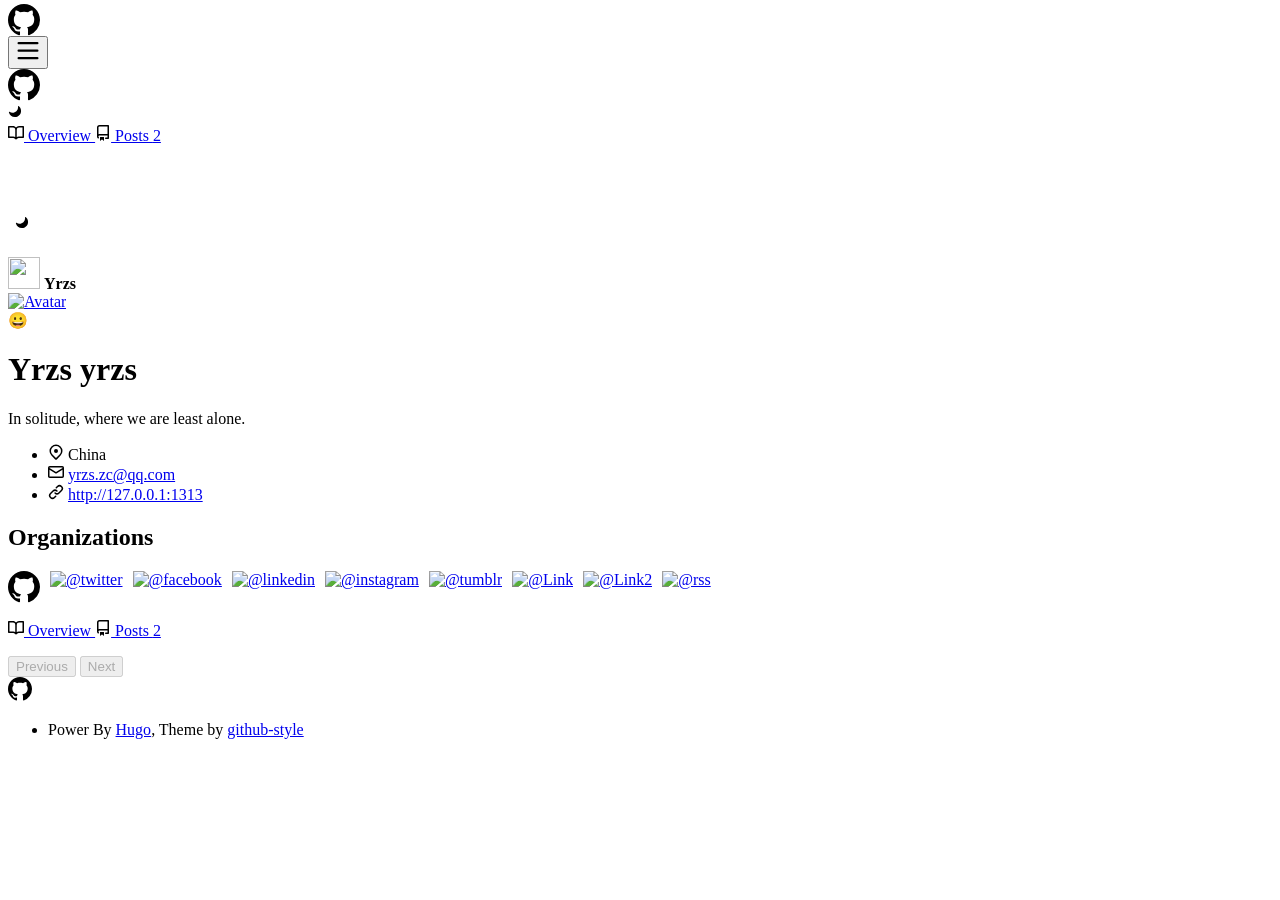
==== public/categories/index.html @ 5edc755c "init" ====
<!DOCTYPE html>
<html lang="zh-cn">
<head>
    <meta charset="utf-8">
    <meta name="viewport" content="width=device-width">
    <script type="application/javascript" src='http://127.0.0.1:1313/js/theme-mode.js'></script>
    <link rel="stylesheet" href='http://127.0.0.1:1313/css/frameworks.min.css' />
    <link rel="stylesheet" href='http://127.0.0.1:1313/css/github.min.css' />
    <link rel="stylesheet" href='http://127.0.0.1:1313/css/github-style.css' />
    <link rel="stylesheet" href='http://127.0.0.1:1313/css/light.css' />
    <link rel="stylesheet" href='http://127.0.0.1:1313/css/dark.css' />
    <link rel="stylesheet" href='http://127.0.0.1:1313/css/syntax.css' />
    <title>Categories - Yrzs&#39;s blog</title>
    
    <link rel="icon" type="image/x-icon" href='/images/github.png'>
    
    <meta name="theme-color" content="#1e2327">

    
    <meta name="description"
  content="" />
<meta name="keywords"
  content='blog, google analytics' />
<meta name="robots" content="noodp" />
<link rel="canonical" href="http://127.0.0.1:1313/categories/" />


<meta name="twitter:card" content="summary" />
<meta name="twitter:title" content="Categories - Yrzs&#39;s blog" />
<meta name="twitter:description"
  content="" />
<meta name="twitter:site" content="http://127.0.0.1:1313" />
<meta name="twitter:creator" content="" />
<meta name="twitter:image"
  content="http://127.0.0.1:1313">


<meta property="og:type" content="website" />
<meta property="og:title" content="Categories - Yrzs&#39;s blog">
<meta property="og:description"
  content="" />
<meta property="og:url" content="http://127.0.0.1:1313/categories/" />
<meta property="og:site_name" content="Categories" />
<meta property="og:image"
  content="http://127.0.0.1:1313">
<meta property="og:image:width" content="2048">
<meta property="og:image:height" content="1024">




<link href="/categories/index.xml" rel="alternate" type="application/rss+xml" title="Yrzs&#39;s blog" />







</head>

<body>
  <div style="position: relative">
  <header class="Header js-details-container Details px-3 px-md-4 px-lg-5 flex-wrap flex-md-nowrap open Details--on">
    <div class="Header-item mobile-none" style="margin-top: -4px; margin-bottom: -4px;">
      <a class="Header-link" href="http://127.0.0.1:1313">
        <svg class="octicon" height="32" viewBox="0 0 16 16" version="1.1" width="32">
          <path fill-rule="evenodd"
            d="M8 0C3.58 0 0 3.58 0 8c0 3.54 2.29 6.53 5.47 7.59.4.07.55-.17.55-.38 0-.19-.01-.82-.01-1.49-2.01.37-2.53-.49-2.69-.94-.09-.23-.48-.94-.82-1.13-.28-.15-.68-.52-.01-.53.63-.01 1.08.58 1.23.82.72 1.21 1.87.87 2.33.66.07-.52.28-.87.51-1.07-1.78-.2-3.64-.89-3.64-3.95 0-.87.31-1.59.82-2.15-.08-.2-.36-1.02.08-2.12 0 0 .67-.21 2.2.82.64-.18 1.32-.27 2-.27.68 0 1.36.09 2 .27 1.53-1.04 2.2-.82 2.2-.82.44 1.1.16 1.92.08 2.12.51.56.82 1.27.82 2.15 0 3.07-1.87 3.75-3.65 3.95.29.25.54.73.54 1.48 0 1.07-.01 1.93-.01 2.2 0 .21.15.46.55.38A8.013 8.013 0 0016 8c0-4.42-3.58-8-8-8z">
          </path>
        </svg>
      </a>
    </div>
    <div class="Header-item d-md-none">
      <button class="Header-link btn-link js-details-target" type="button"
        onclick="document.querySelector('#header-search').style.display = document.querySelector('#header-search').style.display == 'none'? 'block': 'none'">
        <svg height="24" class="octicon octicon-three-bars" viewBox="0 0 16 16" version="1.1" width="24">
          <path fill-rule="evenodd"
            d="M1 2.75A.75.75 0 011.75 2h12.5a.75.75 0 110 1.5H1.75A.75.75 0 011 2.75zm0 5A.75.75 0 011.75 7h12.5a.75.75 0 110 1.5H1.75A.75.75 0 011 7.75zM1.75 12a.75.75 0 100 1.5h12.5a.75.75 0 100-1.5H1.75z">
          </path>
        </svg>
      </button>
    </div>
    <div style="display: none;" id="header-search"
      class="Header-item Header-item--full flex-column flex-md-row width-full flex-order-2 flex-md-order-none mr-0 mr-md-3 mt-3 mt-md-0 Details-content--hidden-not-important d-md-flex">
      <div
        class="Header-search header-search flex-auto js-site-search position-relative flex-self-stretch flex-md-self-auto mb-3 mb-md-0 mr-0 mr-md-3 scoped-search site-scoped-search js-jump-to">
        <div class="position-relative">
          <form target="_blank" action="https://www.google.com/search" accept-charset="UTF-8" method="get"
            autocomplete="off">
            <label
              class="Header-search-label form-control input-sm header-search-wrapper p-0 js-chromeless-input-container header-search-wrapper-jump-to position-relative d-flex flex-justify-between flex-items-center">
              <input type="text"
                class="Header-search-input form-control input-sm header-search-input jump-to-field js-jump-to-field js-site-search-focus js-site-search-field is-clearable"
                name="q" value="" placeholder="Search" autocomplete="off">
              <input type="hidden" name="q" value="site:http://127.0.0.1:1313">
            </label>
          </form>
        </div>
      </div>
    </div>

    <div class="Header-item Header-item--full flex-justify-center d-md-none position-relative">
      <a class="Header-link " href="http://127.0.0.1:1313">
        <svg class="octicon octicon-mark-github v-align-middle" height="32" viewBox="0 0 16 16" version="1.1"
          width="32">
          <path fill-rule="evenodd"
            d="M8 0C3.58 0 0 3.58 0 8c0 3.54 2.29 6.53 5.47 7.59.4.07.55-.17.55-.38 0-.19-.01-.82-.01-1.49-2.01.37-2.53-.49-2.69-.94-.09-.23-.48-.94-.82-1.13-.28-.15-.68-.52-.01-.53.63-.01 1.08.58 1.23.82.72 1.21 1.87.87 2.33.66.07-.52.28-.87.51-1.07-1.78-.2-3.64-.89-3.64-3.95 0-.87.31-1.59.82-2.15-.08-.2-.36-1.02.08-2.12 0 0 .67-.21 2.2.82.64-.18 1.32-.27 2-.27.68 0 1.36.09 2 .27 1.53-1.04 2.2-.82 2.2-.82.44 1.1.16 1.92.08 2.12.51.56.82 1.27.82 2.15 0 3.07-1.87 3.75-3.65 3.95.29.25.54.73.54 1.48 0 1.07-.01 1.93-.01 2.2 0 .21.15.46.55.38A8.013 8.013 0 0016 8c0-4.42-3.58-8-8-8z">
          </path>
        </svg>
      </a>
    </div>
    <div class="Header-item" style="margin-right: 0;">
      <a href="javascript:void(0)" class="Header-link no-select" onclick="switchTheme()">
        <svg style="fill: var(--color-profile-color-modes-toggle-moon);" class="no-select" viewBox="0 0 16 16"
          version="1.1" width="16" height="16">
          <path fill-rule="evenodd" clip-rule="evenodd"
            d="M4.52208 7.71754C7.5782 7.71754 10.0557 5.24006 10.0557 2.18394C10.0557 1.93498 10.0392 1.68986 10.0074 1.44961C9.95801 1.07727 10.3495 0.771159 10.6474 0.99992C12.1153 2.12716 13.0615 3.89999 13.0615 5.89383C13.0615 9.29958 10.3006 12.0605 6.89485 12.0605C3.95334 12.0605 1.49286 10.001 0.876728 7.24527C0.794841 6.87902 1.23668 6.65289 1.55321 6.85451C2.41106 7.40095 3.4296 7.71754 4.52208 7.71754Z">
          </path>
        </svg>
      </a>
    </div>
  </header>
</div>
  
<div class="application-main">
  <main>
    


<div class="mt-4 position-sticky top-0 d-none d-md-block bg-white width-full border-bottom color-border-secondary"
  style="z-index:3;">
  <div class="container-xl px-3 px-md-4 px-lg-5">
    <div class="gutter-condensed gutter-lg flex-column flex-md-row d-flex">
      <div class="flex-shrink-0 col-12 col-md-3 mb-4 mb-md-0">
      </div>
      <div class="flex-shrink-0 col-12 col-md-9 mb-4 mb-md-0">
        <div class="UnderlineNav width-full box-shadow-none hx_UnderlineNav-with-profile-color-modes-banner">
          <nav class="UnderlineNav-body">
            <a class="UnderlineNav-item " href="http://127.0.0.1:1313">
              <svg class="octicon octicon-book UnderlineNav-octicon hide-sm" height="16" viewBox="0 0 16 16"
                version="1.1" width="16">
                <path fill-rule="evenodd"
                  d="M0 1.75A.75.75 0 01.75 1h4.253c1.227 0 2.317.59 3 1.501A3.744 3.744 0 0111.006 1h4.245a.75.75 0 01.75.75v10.5a.75.75 0 01-.75.75h-4.507a2.25 2.25 0 00-1.591.659l-.622.621a.75.75 0 01-1.06 0l-.622-.621A2.25 2.25 0 005.258 13H.75a.75.75 0 01-.75-.75V1.75zm8.755 3a2.25 2.25 0 012.25-2.25H14.5v9h-3.757c-.71 0-1.4.201-1.992.572l.004-7.322zm-1.504 7.324l.004-5.073-.002-2.253A2.25 2.25 0 005.003 2.5H1.5v9h3.757a3.75 3.75 0 011.994.574z">
                </path>
              </svg>
              Overview
            </a>
            <a class="UnderlineNav-item " href="http://127.0.0.1:1313/post/">
              <svg class="octicon octicon-repo UnderlineNav-octicon hide-sm" height="16" viewBox="0 0 16 16"
                version="1.1" width="16">
                <path fill-rule="evenodd"
                  d="M2 2.5A2.5 2.5 0 014.5 0h8.75a.75.75 0 01.75.75v12.5a.75.75 0 01-.75.75h-2.5a.75.75 0 110-1.5h1.75v-2h-8a1 1 0 00-.714 1.7.75.75 0 01-1.072 1.05A2.495 2.495 0 012 11.5v-9zm10.5-1V9h-8c-.356 0-.694.074-1 .208V2.5a1 1 0 011-1h8zM5 12.25v3.25a.25.25 0 00.4.2l1.45-1.087a.25.25 0 01.3 0L8.6 15.7a.25.25 0 00.4-.2v-3.25a.25.25 0 00-.25-.25h-3.5a.25.25 0 00-.25.25z">
                </path>
              </svg>
              Posts
              <span class="Counter">2</span>
            </a>
          </nav>
          <div class="profile-color-modes js-promo-color-modes-banner-profile isInitialToggle">
            <svg width="106" height="60" viewBox="0 0 106 60" fill="none" stroke-width="3" stroke-linecap="round"
              stroke-linejoin="round" xmlns="http://www.w3.org/2000/svg">
              <g class="profile-color-modes-illu-group profile-color-modes-illu-red">
                <path d="M37.5 58.5V57.5C37.5 49.768 43.768 43.5 51.5 43.5V43.5C59.232 43.5 65.5 49.768 65.5 57.5V58.5">
                </path>
              </g>
              <g class="profile-color-modes-illu-group profile-color-modes-illu-orange">
                <path
                  d="M104.07 58.5C103.401 55.092 97.7635 54.3869 95.5375 57.489C97.4039 54.6411 99.7685 48.8845 94.6889 46.6592C89.4817 44.378 86.1428 50.1604 85.3786 54.1158C85.9519 50.4768 83.7226 43.294 78.219 44.6737C72.7154 46.0534 72.7793 51.3754 74.4992 55.489C74.169 54.7601 72.4917 53.3567 70.5 52.8196">
                </path>
              </g>
              <g class="profile-color-modes-illu-group profile-color-modes-illu-purple">
                <path
                  d="M5.51109 58.5V52.5C5.51109 41.4543 14.4654 32.5 25.5111 32.5C31.4845 32.5 36.8464 35.1188 40.5111 39.2709C40.7212 39.5089 40.9258 39.7521 41.1245 40">
                </path>
                <path d="M27.511 49.5C29.6777 49.5 28.911 49.5 32.511 49.5"></path>
                <path d="M27.511 56.5C29.6776 56.5 26.911 56.5 30.511 56.5"></path>
              </g>
              <g class="profile-color-modes-illu-group profile-color-modes-illu-green">
                <circle cx="5.5" cy="12.5" r="4"></circle>
                <circle cx="18.5" cy="5.5" r="4"></circle>
                <path d="M18.5 9.5L18.5 27.5"></path>
                <path d="M18.5 23.5C6 23.5 5.5 23.6064 5.5 16.5"></path>
              </g>
              <g class="profile-color-modes-illu-group profile-color-modes-illu-blue">
                <g class="profile-color-modes-illu-frame">
                  <path
                    d="M40.6983 31.5C40.5387 29.6246 40.6456 28.0199 41.1762 27.2317C42.9939 24.5312 49.7417 26.6027 52.5428 30.2409C54.2551 29.8552 56.0796 29.6619 57.9731 29.6619C59.8169 29.6619 61.5953 29.8452 63.2682 30.211C66.0833 26.5913 72.799 24.5386 74.6117 27.2317C75.6839 28.8246 75.0259 33.7525 73.9345 37.5094C74.2013 37.9848 74.4422 38.4817 74.6555 39">
                  </path>
                </g>
                <g class="profile-color-modes-illu-frame">
                  <path
                    d="M41.508 31.5C41.6336 31.2259 41.7672 30.9582 41.9085 30.6968C40.7845 26.9182 40.086 21.8512 41.1762 20.2317C42.9939 17.5312 49.7417 19.6027 52.5428 23.2409C54.2551 22.8552 56.0796 22.6619 57.9731 22.6619C59.8169 22.6619 61.5953 22.8452 63.2682 23.211C66.0833 19.5913 72.799 17.5386 74.6117 20.2317C75.6839 21.8246 75.0259 26.7525 73.9345 30.5094C75.1352 32.6488 75.811 35.2229 75.811 38.2283C75.811 38.49 75.8058 38.7472 75.7957 39">
                  </path>
                  <path d="M49.4996 33V35.6757"></path>
                  <path d="M67.3375 33V35.6757"></path>
                </g>
                <g class="profile-color-modes-illu-frame">
                  <path
                    d="M41.508 31.5C41.6336 31.2259 41.7672 30.9582 41.9085 30.6968C40.7845 26.9182 40.086 21.8512 41.1762 20.2317C42.9939 17.5312 49.7417 19.6027 52.5428 23.2409C54.2551 22.8552 56.0796 22.6619 57.9731 22.6619C59.8169 22.6619 61.5953 22.8452 63.2682 23.211C66.0833 19.5913 72.799 17.5386 74.6117 20.2317C75.6839 21.8246 75.0259 26.7525 73.9345 30.5094C75.1352 32.6488 75.811 35.2229 75.811 38.2283C75.811 38.49 75.8058 38.7472 75.7957 39">
                  </path>
                </g>
                <g class="profile-color-modes-illu-frame">
                  <path
                    d="M41.508 31.5C41.6336 31.2259 41.7672 30.9582 41.9085 30.6968C40.7845 26.9182 40.086 21.8512 41.1762 20.2317C42.9939 17.5312 49.7417 19.6027 52.5428 23.2409C54.2551 22.8552 56.0796 22.6619 57.9731 22.6619C59.8169 22.6619 61.5953 22.8452 63.2682 23.211C66.0833 19.5913 72.799 17.5386 74.6117 20.2317C75.6839 21.8246 75.0259 26.7525 73.9345 30.5094C75.1352 32.6488 75.811 35.2229 75.811 38.2283C75.811 38.49 75.8058 38.7472 75.7957 39">
                  </path>
                  <path d="M49.4996 33V35.6757"></path>
                  <path d="M67.3375 33V35.6757"></path>
                </g>
                <g class="profile-color-modes-illu-frame">
                  <path
                    d="M41.508 31.5C41.6336 31.2259 41.7672 30.9582 41.9085 30.6968C40.7845 26.9182 40.086 21.8512 41.1762 20.2317C42.9939 17.5312 49.7417 19.6027 52.5428 23.2409C54.2551 22.8552 56.0796 22.6619 57.9731 22.6619C59.8169 22.6619 61.5953 22.8452 63.2682 23.211C66.0833 19.5913 72.799 17.5386 74.6117 20.2317C75.6839 21.8246 75.0259 26.7525 73.9345 30.5094C75.1352 32.6488 75.811 35.2229 75.811 38.2283C75.811 38.49 75.8058 38.7472 75.7957 39">
                  </path>
                </g>
                <g class="profile-color-modes-illu-frame">
                  <path
                    d="M41.508 31.5C41.6336 31.2259 41.7672 30.9582 41.9085 30.6968C40.7845 26.9182 40.086 21.8512 41.1762 20.2317C42.9939 17.5312 49.7417 19.6027 52.5428 23.2409C54.2551 22.8552 56.0796 22.6619 57.9731 22.6619C59.8169 22.6619 61.5953 22.8452 63.2682 23.211C66.0833 19.5913 72.799 17.5386 74.6117 20.2317C75.6839 21.8246 75.0259 26.7525 73.9345 30.5094C75.1352 32.6488 75.811 35.2229 75.811 38.2283C75.811 38.49 75.8058 38.7472 75.7957 39">
                  </path>
                  <path d="M49.4996 33V35.6757"></path>
                  <path d="M67.3375 33V35.6757"></path>
                </g>
                <g class="profile-color-modes-illu-frame">
                  <path
                    d="M73.4999 40.2236C74.9709 38.2049 75.8108 35.5791 75.8108 32.2283C75.8108 29.2229 75.1351 26.6488 73.9344 24.5094C75.0258 20.7525 75.6838 15.8246 74.6116 14.2317C72.7989 11.5386 66.0832 13.5913 63.2681 17.211C61.5952 16.8452 59.8167 16.6619 57.973 16.6619C56.0795 16.6619 54.2549 16.8552 52.5427 17.2409C49.7416 13.6027 42.9938 11.5312 41.176 14.2317C40.0859 15.8512 40.7843 20.9182 41.9084 24.6968C41.003 26.3716 40.4146 28.3065 40.2129 30.5">
                  </path>
                  <path d="M82.9458 30.5471L76.8413 31.657"></path>
                  <path d="M76.2867 34.4319L81.8362 37.7616"></path>
                  <path d="M49.4995 27.8242V30.4999"></path>
                  <path d="M67.3374 27.8242V30.4998"></path>
                </g>
                <g class="profile-color-modes-illu-frame">
                  <path
                    d="M45.3697 34.2658C41.8877 32.1376 39.7113 28.6222 39.7113 23.2283C39.7113 20.3101 40.3483 17.7986 41.4845 15.6968C40.3605 11.9182 39.662 6.85125 40.7522 5.23168C42.5699 2.53117 49.3177 4.6027 52.1188 8.24095C53.831 7.85521 55.6556 7.66186 57.5491 7.66186C59.3929 7.66186 61.1713 7.84519 62.8442 8.21095C65.6593 4.59134 72.375 2.5386 74.1877 5.23168C75.2599 6.82461 74.6019 11.7525 73.5105 15.5094C74.7112 17.6488 75.3869 20.2229 75.3869 23.2283C75.3869 28.6222 73.2105 32.1376 69.7285 34.2658C70.8603 35.5363 72.6057 38.3556 73.3076 40">
                  </path>
                  <path d="M49.0747 19.8242V22.4999"></path>
                  <path
                    d="M54.0991 28C54.6651 29.0893 55.7863 30.0812 57.9929 30.0812C59.0642 30.0812 59.8797 29.8461 60.5 29.4788">
                  </path>
                  <path d="M66.9126 19.8242V22.4999"></path>
                  <path d="M33.2533 20.0237L39.0723 22.1767"></path>
                  <path d="M39.1369 25.0058L33.0935 27.3212"></path>
                  <path d="M81.8442 19.022L76.0252 21.1751"></path>
                  <path d="M75.961 24.0041L82.0045 26.3196"></path>
                </g>
                <g class="profile-color-modes-illu-frame">
                  <path
                    d="M73.4999 40.2236C74.9709 38.2049 75.8108 35.5791 75.8108 32.2283C75.8108 29.2229 75.1351 26.6488 73.9344 24.5094C75.0258 20.7525 75.6838 15.8246 74.6116 14.2317C72.7989 11.5386 66.0832 13.5913 63.2681 17.211C61.5952 16.8452 59.8167 16.6619 57.973 16.6619C56.0795 16.6619 54.2549 16.8552 52.5427 17.2409C49.7416 13.6027 42.9938 11.5312 41.176 14.2317C40.0859 15.8512 40.7843 20.9182 41.9084 24.6968C41.003 26.3716 40.4146 28.3065 40.2129 30.5">
                  </path>
                  <path d="M82.9458 30.5471L76.8413 31.657"></path>
                  <path d="M76.2867 34.4319L81.8362 37.7616"></path>
                  <path d="M49.4995 27.8242V30.4999"></path>
                  <path d="M67.3374 27.8242V30.4998"></path>
                </g>
                <g class="profile-color-modes-illu-frame">
                  <path
                    d="M40.6983 31.5C40.5387 29.6246 40.6456 28.0199 41.1762 27.2317C42.9939 24.5312 49.7417 26.6027 52.5428 30.2409C54.2551 29.8552 56.0796 29.6619 57.9731 29.6619C59.8169 29.6619 61.5953 29.8452 63.2682 30.211C66.0833 26.5913 72.799 24.5386 74.6117 27.2317C75.6839 28.8246 75.0259 33.7525 73.9345 37.5094C74.2013 37.9848 74.4422 38.4817 74.6555 39">
                  </path>
                </g>
              </g>
            </svg>
            <span class="profile-color-modes-toggle js-promo-color-modes-toggle no-select" tabindex="0"
              onclick="switchTheme()">
              <div class="profile-color-modes-toggle-track no-select"></div>
              <div class="profile-color-modes-toggle-thumb js-promo-color-modes-thumb">
                <svg style="fill: var(--color-profile-color-modes-toggle-moon); margin: 7px 0 0 7px;" width="14"
                  height="13" viewBox="0 0 14 13" xmlns="http://www.w3.org/2000/svg">
                  <path fill-rule="evenodd" clip-rule="evenodd"
                    d="M4.52208 7.71754C7.5782 7.71754 10.0557 5.24006 10.0557 2.18394C10.0557 1.93498 10.0392 1.68986 10.0074 1.44961C9.95801 1.07727 10.3495 0.771159 10.6474 0.99992C12.1153 2.12716 13.0615 3.89999 13.0615 5.89383C13.0615 9.29958 10.3006 12.0605 6.89485 12.0605C3.95334 12.0605 1.49286 10.001 0.876728 7.24527C0.794841 6.87902 1.23668 6.65289 1.55321 6.85451C2.41106 7.40095 3.4296 7.71754 4.52208 7.71754Z">
                  </path>
                </svg>
              </div>
            </span>
          </div>
        </div>
      </div>
    </div>
  </div>
</div>

<div class="container-xl px-3 px-md-4 px-lg-5">
  <div class="gutter-condensed gutter-lg flex-column flex-md-row d-flex">
    <div class="flex-shrink-0 col-12 col-md-3 mb-4 mb-md-0">
      <div class="h-card mt-md-n5" style="margin-top:24px">
        <div class="user-profile-sticky-bar js-user-profile-sticky-bar d-none d-md-block" id="headerStuck">
          <div class="user-profile-mini-vcard d-table">
            <span class="user-profile-mini-avatar d-table-cell v-align-middle lh-condensed-ultra pr-2">
              
              <img class="rounded-1 avatar-user" height="32" width="32" src="http://127.0.0.1:1313/images/avatar.png">
              
            </span>
            <span class="d-table-cell v-align-middle lh-condensed">
              <strong>Yrzs</strong>
            </span>
          </div>
        </div>
        <div class="clearfix d-flex d-md-block flex-items-center mb-4 mb-md-0">
          <div class="position-relative d-inline-block col-2 col-md-12 mr-3 mr-md-0 flex-shrink-0" style="z-index:4;">
            
            <a href="http://127.0.0.1:1313/images/avatar.png">
              <img style="height:auto;" alt="Avatar" width="260" height="260" id="headerImg"
                class="avatar avatar-user width-full border bg-white" src="http://127.0.0.1:1313/images/avatar.png">
            </a>
            
            
            <div class="user-status-container position-relative hide-sm hide-md">
              <div class="f5 user-status-circle-badge-container">
                <div class="user-status-circle-badge d-inline-block lh-condensed-ultra p-2">
                  <div class="d-flex flex-items-center flex-items-stretch">
                    <div class="f6 lh-condensed user-status-header d-inline-flex user-status-emoji-only-header circle">
                      <div class="user-status-emoji-container flex-shrink-0 mr-2 d-flex flex-items-center flex-justify-center ">
                        <div><g-emoji class="g-emoji">😀</g-emoji></div>
                      </div>
                    </div>
                  </div>
                </div>
              </div>
            </div>
            
          </div>

          <div
            class="vcard-names-container float-left col-10 col-md-12 pt-1 pt-md-3 pb-1 pb-md-3 js-sticky js-user-profile-sticky-fields"
            data-original-top="0px" style="position: sticky;">
            <h1 class="vcard-names pl-2 pl-md-0">
              <span class="p-name vcard-fullname d-block overflow-hidden">Yrzs</span>
              
              <span class="p-nickname vcard-username d-block">yrzs</span>
              
            </h1>
          </div>
        </div>

        <div class="p-note user-profile-bio mb-3 js-user-profile-bio f4">
          <div>In solitude, where we are least alone.</div>
        </div>

        <div class="d-flex flex-column">
          <div class="js-profile-editable-area d-flex flex-column d-md-block">
            <ul class="vcard-details">
              
              <li class="vcard-detail pt-1 css-truncate css-truncate-target hide-sm hide-md">
                <svg class="octicon octicon-location" viewBox="0 0 16 16" version="1.1" width="16" height="16">
                  <path fill-rule="evenodd"
                    d="M11.536 3.464a5 5 0 010 7.072L8 14.07l-3.536-3.535a5 5 0 117.072-7.072v.001zm1.06 8.132a6.5 6.5 0 10-9.192 0l3.535 3.536a1.5 1.5 0 002.122 0l3.535-3.536zM8 9a2 2 0 100-4 2 2 0 000 4z">
                  </path>
                </svg>
                <span class="p-label">China</span>
              </li>
              

              
              <li class="vcard-detail pt-1 css-truncate css-truncate-target ">
                <svg class="octicon octicon-mail" viewBox="0 0 16 16" version="1.1" width="16" height="16">
                  <path fill-rule="evenodd"
                    d="M1.75 2A1.75 1.75 0 000 3.75v.736a.75.75 0 000 .027v7.737C0 13.216.784 14 1.75 14h12.5A1.75 1.75 0 0016 12.25v-8.5A1.75 1.75 0 0014.25 2H1.75zM14.5 4.07v-.32a.25.25 0 00-.25-.25H1.75a.25.25 0 00-.25.25v.32L8 7.88l6.5-3.81zm-13 1.74v6.441c0 .138.112.25.25.25h12.5a.25.25 0 00.25-.25V5.809L8.38 9.397a.75.75 0 01-.76 0L1.5 5.809z">
                  </path>
                </svg>
                <a class="u-email link-gray-dark " href="mailto:yrzs.zc@qq.com">yrzs.zc@qq.com</a>
              </li>
              

              <li class="vcard-detail pt-1 css-truncate css-truncate-target ">
                <svg class="octicon octicon-link" viewBox="0 0 16 16" version="1.1" width="16" height="16">
                  <path fill-rule="evenodd"
                    d="M7.775 3.275a.75.75 0 001.06 1.06l1.25-1.25a2 2 0 112.83 2.83l-2.5 2.5a2 2 0 01-2.83 0 .75.75 0 00-1.06 1.06 3.5 3.5 0 004.95 0l2.5-2.5a3.5 3.5 0 00-4.95-4.95l-1.25 1.25zm-4.69 9.64a2 2 0 010-2.83l2.5-2.5a2 2 0 012.83 0 .75.75 0 001.06-1.06 3.5 3.5 0 00-4.95 0l-2.5 2.5a3.5 3.5 0 004.95 4.95l1.25-1.25a.75.75 0 00-1.06-1.06l-1.25 1.25a2 2 0 01-2.83 0z">
                  </path>
                </svg>
                
                <a rel="nofollow me" class="link-gray-dark" href="http://127.0.0.1:1313">http://127.0.0.1:1313</a>
                
              </li>
            </ul>
          </div>
        </div>

        <div class="border-top color-border-secondary pt-3 mt-3 clearfix hide-sm hide-md">
          <h2 class="mb-2 h4">Organizations</h2>
          <div style="display:flex;justify-content:flex-start;flex-wrap:wrap;margin-bottom:3px;">
          
          <a style="margin: 0 10px 10px 0;" href="https://github.com/yrzs">
            <svg id="github-icon" viewBox="0 0 16 16" version="1.1" width="32" height="32" fill="#24292e">
              <path fill-rule="evenodd" d="M8 0C3.58 0 0 3.58 0 8c0 3.54 2.29 6.53 5.47 7.59.4.07.55-.17.55-.38 0-.19-.01-.82-.01-1.49-2.01.37-2.53-.49-2.69-.94-.09-.23-.48-.94-.82-1.13-.28-.15-.68-.52-.01-.53.63-.01 1.08.58 1.23.82.72 1.21 1.87.87 2.33.66.07-.52.28-.87.51-1.07-1.78-.2-3.64-.89-3.64-3.95 0-.87.31-1.59.82-2.15-.08-.2-.36-1.02.08-2.12 0 0 .67-.21 2.2.82.64-.18 1.32-.27 2-.27.68 0 1.36.09 2 .27 1.53-1.04 2.2-.82 2.2-.82.44 1.1.16 1.92.08 2.12.51.56.82 1.27.82 2.15 0 3.07-1.87 3.75-3.65 3.95.29.25.54.73.54 1.48 0 1.07-.01 1.93-.01 2.2 0 .21.15.46.55.38A8.013 8.013 0 0016 8c0-4.42-3.58-8-8-8z">
              </path>
            </svg>
          </a>
          

          
          <a style="margin: 0 10px 10px 0;" href="https://twitter.com/yrzs">
            <img alt="@twitter" width="32" height="32" src="http://127.0.0.1:1313/images/twitter.png" class="avatar">
          </a>
          

          
          <a style="margin: 0 10px 10px 0;" href="https://facebook.com/yrzs">
            <img alt="@facebook" width="32" height="32" src="http://127.0.0.1:1313/images/facebook.png" class="avatar">
          </a>
          

          
          <a style="margin: 0 10px 10px 0;" href="https://linkedin.com/in/yrzs">
            <img alt="@linkedin" width="32" height="32" src="http://127.0.0.1:1313/images/linkedin.png" class="avatar">
          </a>
          

          
          <a style="margin: 0 10px 10px 0;" href="https://instagram.com/yrzs">
            <img alt="@instagram" width="32" height="32" src="http://127.0.0.1:1313/images/instagram.png" class="avatar">
          </a>
          

          
          <a style="margin: 0 10px 10px 0;" href="https://yrzs.tumblr.com/">
            <img alt="@tumblr" width="32" height="32" src="http://127.0.0.1:1313/images/tumblr.png" class="avatar">
          </a>
          

          

          
          
          
          <a style="margin: 0 10px 10px 0;" href="https://github.com/yrzs">
            <img alt="@Link" width="32" height="32" src='http://127.0.0.1:1313/images/link.png' class="avatar">
          </a>
          
          
          
          <a style="margin: 0 10px 10px 0;" href="http://127.0.0.1:1313">
            <img alt="@Link2" width="32" height="32" src="http://127.0.0.1:1313/images/avatar.png" class="avatar">
          </a>
          
          
          

          
          <a style="margin: 0 10px 10px 0;" href="http://127.0.0.1:1313/index.xml">
            <img alt="@rss" width="32" height="32" src="http://127.0.0.1:1313/images/rss.png" class="avatar">
          </a>
          
         </div>
        </div>
      </div>
    </div>

    <div class="flex-shrink-0 col-12 col-md-9 mb-4 mb-md-0">
      

<div class="UnderlineNav user-profile-nav d-block d-md-none position-sticky top-0 pl-3 ml-n3 mr-n3 pr-3 bg-white"
  style="z-index:3;">
  <nav class="UnderlineNav-body">
    <a class="UnderlineNav-item " href="http://127.0.0.1:1313">
      <svg class="octicon octicon-book UnderlineNav-octicon hide-sm" height="16" viewBox="0 0 16 16" version="1.1"
        width="16">
        <path fill-rule="evenodd"
          d="M0 1.75A.75.75 0 01.75 1h4.253c1.227 0 2.317.59 3 1.501A3.744 3.744 0 0111.006 1h4.245a.75.75 0 01.75.75v10.5a.75.75 0 01-.75.75h-4.507a2.25 2.25 0 00-1.591.659l-.622.621a.75.75 0 01-1.06 0l-.622-.621A2.25 2.25 0 005.258 13H.75a.75.75 0 01-.75-.75V1.75zm8.755 3a2.25 2.25 0 012.25-2.25H14.5v9h-3.757c-.71 0-1.4.201-1.992.572l.004-7.322zm-1.504 7.324l.004-5.073-.002-2.253A2.25 2.25 0 005.003 2.5H1.5v9h3.757a3.75 3.75 0 011.994.574z">
        </path>
      </svg>
      Overview
    </a>
    <a class='UnderlineNav-item  '
      href="http://127.0.0.1:1313/post/">
      <svg class="octicon octicon-repo UnderlineNav-octicon hide-sm" height="16" viewBox="0 0 16 16" version="1.1"
        width="16">
        <path fill-rule="evenodd"
          d="M2 2.5A2.5 2.5 0 014.5 0h8.75a.75.75 0 01.75.75v12.5a.75.75 0 01-.75.75h-2.5a.75.75 0 110-1.5h1.75v-2h-8a1 1 0 00-.714 1.7.75.75 0 01-1.072 1.05A2.495 2.495 0 012 11.5v-9zm10.5-1V9h-8c-.356 0-.694.074-1 .208V2.5a1 1 0 011-1h8zM5 12.25v3.25a.25.25 0 00.4.2l1.45-1.087a.25.25 0 01.3 0L8.6 15.7a.25.25 0 00.4-.2v-3.25a.25.25 0 00-.25-.25h-3.5a.25.25 0 00-.25.25z">
        </path>
      </svg>
      Posts
      <span class="Counter ">2</span>
    </a>
  </nav>
</div>

      
      
<div>
  <div class="position-relative">
    <div>
      
        
      
      <ul>
        
      </ul>
      <div class="paginate-container">
        <div class="BtnGroup">
          
          <button class="btn btn-outline BtnGroup-item" disabled="disabled">Previous</button>
          
          
          <button class="btn btn-outline BtnGroup-item" disabled="disabled">Next</button>
          
        </div>
      </div>
    </div>
  </div>
</div>

      
    </div>
  </div>
</div>
<script>
window.onscroll = function (e) {
  const headerImg = document.querySelector('#headerImg');
  if (headerImg.getBoundingClientRect().bottom <= 0) {
    document.querySelector('#headerStuck').classList.add('is-stuck');
  } else {
    document.querySelector('#headerStuck').classList.remove('is-stuck');
  }
};
var style = localStorage.getItem('data-color-mode');
iconElement = document.getElementById('github-icon');
if (style == 'light') {
  iconElement.setAttribute('fill', '#24292e');
}
else {
  iconElement.removeAttribute('fill');
  iconElement.setAttribute('class', 'octicon');
  iconElement.setAttribute('color', '#f0f6fc');
}
</script>


    

</div>

  <div class="footer container-xl width-full p-responsive">
  <div
    class="position-relative d-flex flex-row-reverse flex-lg-row flex-wrap flex-lg-nowrap flex-justify-center flex-lg-justify-between flex-sm-items-center pt-6 pb-2 mt-6 f6 text-gray border-top border-gray-light ">
    <a aria-label="Homepage" title="GitHub" class="footer-octicon d-none d-lg-block mr-lg-4" href="http://127.0.0.1:1313">
      <svg height="24" class="octicon octicon-mark-github" viewBox="0 0 16 16" version="1.1" width="24">
        <path fill-rule="evenodd"
          d="M8 0C3.58 0 0 3.58 0 8c0 3.54 2.29 6.53 5.47 7.59.4.07.55-.17.55-.38 0-.19-.01-.82-.01-1.49-2.01.37-2.53-.49-2.69-.94-.09-.23-.48-.94-.82-1.13-.28-.15-.68-.52-.01-.53.63-.01 1.08.58 1.23.82.72 1.21 1.87.87 2.33.66.07-.52.28-.87.51-1.07-1.78-.2-3.64-.89-3.64-3.95 0-.87.31-1.59.82-2.15-.08-.2-.36-1.02.08-2.12 0 0 .67-.21 2.2.82.64-.18 1.32-.27 2-.27.68 0 1.36.09 2 .27 1.53-1.04 2.2-.82 2.2-.82.44 1.1.16 1.92.08 2.12.51.56.82 1.27.82 2.15 0 3.07-1.87 3.75-3.65 3.95.29.25.54.73.54 1.48 0 1.07-.01 1.93-.01 2.2 0 .21.15.46.55.38A8.013 8.013 0 0016 8c0-4.42-3.58-8-8-8z">
        </path>
      </svg>
    </a>
    <ul class="list-style-none d-flex flex-wrap col-12 flex-justify-center flex-lg-justify-between mb-2 mb-lg-0">
      
      <li class="mr-3 mr-lg-0">Power By <a href="https://github.com/gohugoio/hugo">Hugo</a>, Theme by <a href='https://github.com/MeiK2333/github-style'>github-style</a></li>
      
    </ul>
  </div>
  <div class="d-flex flex-justify-center pb-6">
    <span class="f6 text-gray-light"></span>
  </div>


</div>
</body>

<script type="application/javascript" src="http://127.0.0.1:1313/js/github-style.js"></script>




</html>
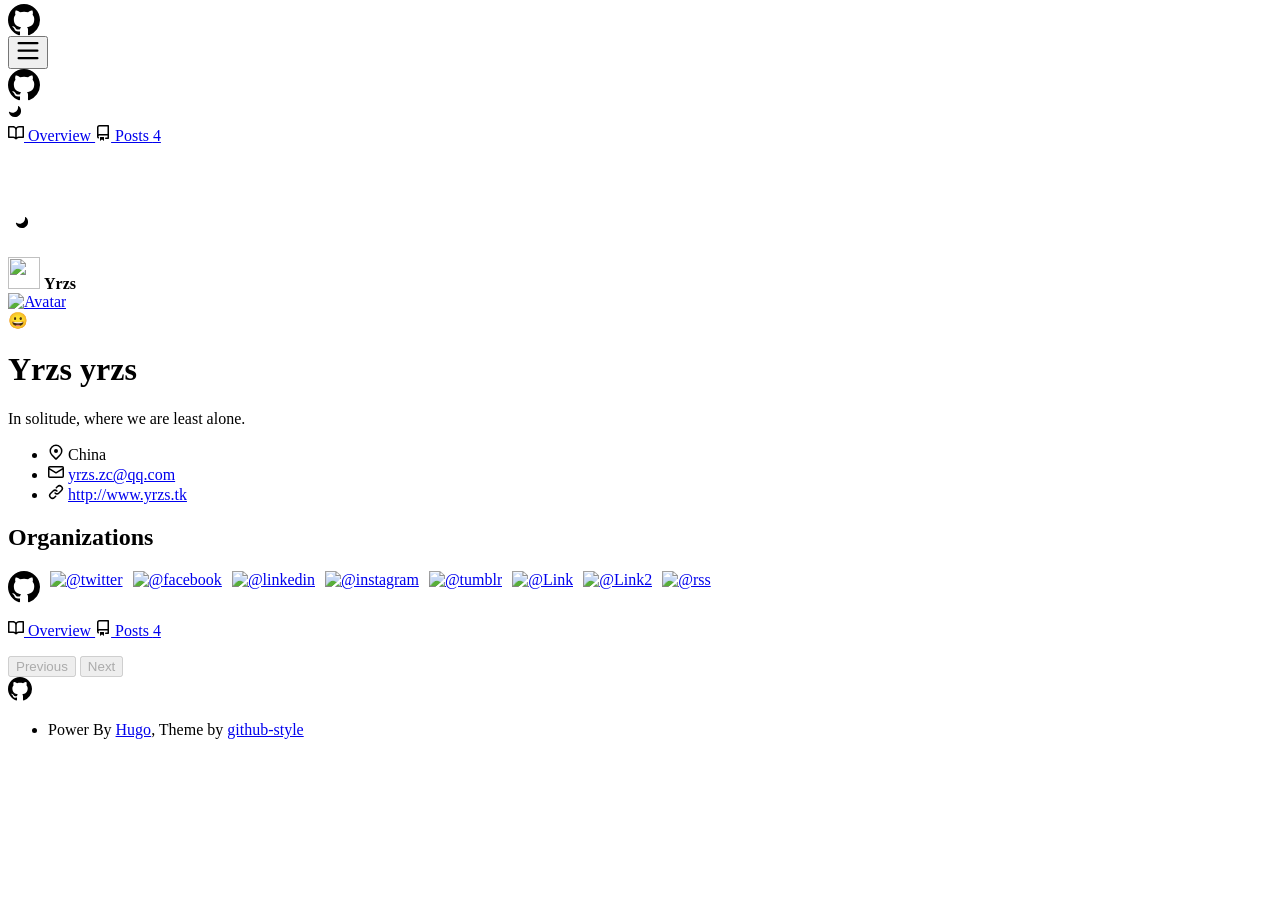
==== commit 7b5c5456: "update" ====
--- a/public/categories/index.html
+++ b/public/categories/index.html
@@ -3,13 +3,13 @@
 <head>
     <meta charset="utf-8">
     <meta name="viewport" content="width=device-width">
-    <script type="application/javascript" src='http://127.0.0.1:1313/js/theme-mode.js'></script>
-    <link rel="stylesheet" href='http://127.0.0.1:1313/css/frameworks.min.css' />
-    <link rel="stylesheet" href='http://127.0.0.1:1313/css/github.min.css' />
-    <link rel="stylesheet" href='http://127.0.0.1:1313/css/github-style.css' />
-    <link rel="stylesheet" href='http://127.0.0.1:1313/css/light.css' />
-    <link rel="stylesheet" href='http://127.0.0.1:1313/css/dark.css' />
-    <link rel="stylesheet" href='http://127.0.0.1:1313/css/syntax.css' />
+    <script type="application/javascript" src='http://www.yrzs.tk/js/theme-mode.js'></script>
+    <link rel="stylesheet" href='http://www.yrzs.tk/css/frameworks.min.css' />
+    <link rel="stylesheet" href='http://www.yrzs.tk/css/github.min.css' />
+    <link rel="stylesheet" href='http://www.yrzs.tk/css/github-style.css' />
+    <link rel="stylesheet" href='http://www.yrzs.tk/css/light.css' />
+    <link rel="stylesheet" href='http://www.yrzs.tk/css/dark.css' />
+    <link rel="stylesheet" href='http://www.yrzs.tk/css/syntax.css' />
     <title>Categories - Yrzs&#39;s blog</title>
     
     <link rel="icon" type="image/x-icon" href='/images/github.png'>
@@ -22,27 +22,27 @@
 <meta name="keywords"
   content='blog, google analytics' />
 <meta name="robots" content="noodp" />
-<link rel="canonical" href="http://127.0.0.1:1313/categories/" />
+<link rel="canonical" href="http://www.yrzs.tk/categories/" />
 
 
 <meta name="twitter:card" content="summary" />
 <meta name="twitter:title" content="Categories - Yrzs&#39;s blog" />
 <meta name="twitter:description"
   content="" />
-<meta name="twitter:site" content="http://127.0.0.1:1313" />
+<meta name="twitter:site" content="http://www.yrzs.tk" />
 <meta name="twitter:creator" content="" />
 <meta name="twitter:image"
-  content="http://127.0.0.1:1313">
+  content="http://www.yrzs.tk">
 
 
 <meta property="og:type" content="website" />
 <meta property="og:title" content="Categories - Yrzs&#39;s blog">
 <meta property="og:description"
   content="" />
-<meta property="og:url" content="http://127.0.0.1:1313/categories/" />
+<meta property="og:url" content="http://www.yrzs.tk/categories/" />
 <meta property="og:site_name" content="Categories" />
 <meta property="og:image"
-  content="http://127.0.0.1:1313">
+  content="http://www.yrzs.tk">
 <meta property="og:image:width" content="2048">
 <meta property="og:image:height" content="1024">
 
@@ -63,7 +63,7 @@
   <div style="position: relative">
   <header class="Header js-details-container Details px-3 px-md-4 px-lg-5 flex-wrap flex-md-nowrap open Details--on">
     <div class="Header-item mobile-none" style="margin-top: -4px; margin-bottom: -4px;">
-      <a class="Header-link" href="http://127.0.0.1:1313">
+      <a class="Header-link" href="http://www.yrzs.tk">
         <svg class="octicon" height="32" viewBox="0 0 16 16" version="1.1" width="32">
           <path fill-rule="evenodd"
             d="M8 0C3.58 0 0 3.58 0 8c0 3.54 2.29 6.53 5.47 7.59.4.07.55-.17.55-.38 0-.19-.01-.82-.01-1.49-2.01.37-2.53-.49-2.69-.94-.09-.23-.48-.94-.82-1.13-.28-.15-.68-.52-.01-.53.63-.01 1.08.58 1.23.82.72 1.21 1.87.87 2.33.66.07-.52.28-.87.51-1.07-1.78-.2-3.64-.89-3.64-3.95 0-.87.31-1.59.82-2.15-.08-.2-.36-1.02.08-2.12 0 0 .67-.21 2.2.82.64-.18 1.32-.27 2-.27.68 0 1.36.09 2 .27 1.53-1.04 2.2-.82 2.2-.82.44 1.1.16 1.92.08 2.12.51.56.82 1.27.82 2.15 0 3.07-1.87 3.75-3.65 3.95.29.25.54.73.54 1.48 0 1.07-.01 1.93-.01 2.2 0 .21.15.46.55.38A8.013 8.013 0 0016 8c0-4.42-3.58-8-8-8z">
@@ -93,7 +93,7 @@
               <input type="text"
                 class="Header-search-input form-control input-sm header-search-input jump-to-field js-jump-to-field js-site-search-focus js-site-search-field is-clearable"
                 name="q" value="" placeholder="Search" autocomplete="off">
-              <input type="hidden" name="q" value="site:http://127.0.0.1:1313">
+              <input type="hidden" name="q" value="site:http://www.yrzs.tk">
             </label>
           </form>
         </div>
@@ -101,7 +101,7 @@
     </div>
 
     <div class="Header-item Header-item--full flex-justify-center d-md-none position-relative">
-      <a class="Header-link " href="http://127.0.0.1:1313">
+      <a class="Header-link " href="http://www.yrzs.tk">
         <svg class="octicon octicon-mark-github v-align-middle" height="32" viewBox="0 0 16 16" version="1.1"
           width="32">
           <path fill-rule="evenodd"
@@ -137,7 +137,7 @@
       <div class="flex-shrink-0 col-12 col-md-9 mb-4 mb-md-0">
         <div class="UnderlineNav width-full box-shadow-none hx_UnderlineNav-with-profile-color-modes-banner">
           <nav class="UnderlineNav-body">
-            <a class="UnderlineNav-item " href="http://127.0.0.1:1313">
+            <a class="UnderlineNav-item " href="http://www.yrzs.tk">
               <svg class="octicon octicon-book UnderlineNav-octicon hide-sm" height="16" viewBox="0 0 16 16"
                 version="1.1" width="16">
                 <path fill-rule="evenodd"
@@ -146,7 +146,7 @@
               </svg>
               Overview
             </a>
-            <a class="UnderlineNav-item " href="http://127.0.0.1:1313/post/">
+            <a class="UnderlineNav-item " href="http://www.yrzs.tk/post/">
               <svg class="octicon octicon-repo UnderlineNav-octicon hide-sm" height="16" viewBox="0 0 16 16"
                 version="1.1" width="16">
                 <path fill-rule="evenodd"
@@ -154,7 +154,7 @@
                 </path>
               </svg>
               Posts
-              <span class="Counter">2</span>
+              <span class="Counter">4</span>
             </a>
           </nav>
           <div class="profile-color-modes js-promo-color-modes-banner-profile isInitialToggle">
@@ -285,7 +285,7 @@
           <div class="user-profile-mini-vcard d-table">
             <span class="user-profile-mini-avatar d-table-cell v-align-middle lh-condensed-ultra pr-2">
               
-              <img class="rounded-1 avatar-user" height="32" width="32" src="http://127.0.0.1:1313/images/avatar.png">
+              <img class="rounded-1 avatar-user" height="32" width="32" src="http://www.yrzs.tk/images/avatar.png">
               
             </span>
             <span class="d-table-cell v-align-middle lh-condensed">
@@ -296,9 +296,9 @@
         <div class="clearfix d-flex d-md-block flex-items-center mb-4 mb-md-0">
           <div class="position-relative d-inline-block col-2 col-md-12 mr-3 mr-md-0 flex-shrink-0" style="z-index:4;">
             
-            <a href="http://127.0.0.1:1313/images/avatar.png">
+            <a href="http://www.yrzs.tk/images/avatar.png">
               <img style="height:auto;" alt="Avatar" width="260" height="260" id="headerImg"
-                class="avatar avatar-user width-full border bg-white" src="http://127.0.0.1:1313/images/avatar.png">
+                class="avatar avatar-user width-full border bg-white" src="http://www.yrzs.tk/images/avatar.png">
             </a>
             
             
@@ -366,7 +366,7 @@
                   </path>
                 </svg>
                 
-                <a rel="nofollow me" class="link-gray-dark" href="http://127.0.0.1:1313">http://127.0.0.1:1313</a>
+                <a rel="nofollow me" class="link-gray-dark" href="http://www.yrzs.tk">http://www.yrzs.tk</a>
                 
               </li>
             </ul>
@@ -387,31 +387,31 @@
 
           
           <a style="margin: 0 10px 10px 0;" href="https://twitter.com/yrzs">
-            <img alt="@twitter" width="32" height="32" src="http://127.0.0.1:1313/images/twitter.png" class="avatar">
+            <img alt="@twitter" width="32" height="32" src="http://www.yrzs.tk/images/twitter.png" class="avatar">
           </a>
           
 
           
           <a style="margin: 0 10px 10px 0;" href="https://facebook.com/yrzs">
-            <img alt="@facebook" width="32" height="32" src="http://127.0.0.1:1313/images/facebook.png" class="avatar">
+            <img alt="@facebook" width="32" height="32" src="http://www.yrzs.tk/images/facebook.png" class="avatar">
           </a>
           
 
           
           <a style="margin: 0 10px 10px 0;" href="https://linkedin.com/in/yrzs">
-            <img alt="@linkedin" width="32" height="32" src="http://127.0.0.1:1313/images/linkedin.png" class="avatar">
+            <img alt="@linkedin" width="32" height="32" src="http://www.yrzs.tk/images/linkedin.png" class="avatar">
           </a>
           
 
           
           <a style="margin: 0 10px 10px 0;" href="https://instagram.com/yrzs">
-            <img alt="@instagram" width="32" height="32" src="http://127.0.0.1:1313/images/instagram.png" class="avatar">
+            <img alt="@instagram" width="32" height="32" src="http://www.yrzs.tk/images/instagram.png" class="avatar">
           </a>
           
 
           
           <a style="margin: 0 10px 10px 0;" href="https://yrzs.tumblr.com/">
-            <img alt="@tumblr" width="32" height="32" src="http://127.0.0.1:1313/images/tumblr.png" class="avatar">
+            <img alt="@tumblr" width="32" height="32" src="http://www.yrzs.tk/images/tumblr.png" class="avatar">
           </a>
           
 
@@ -421,21 +421,21 @@
           
           
           <a style="margin: 0 10px 10px 0;" href="https://github.com/yrzs">
-            <img alt="@Link" width="32" height="32" src='http://127.0.0.1:1313/images/link.png' class="avatar">
-          </a>
-          
-          
-          
-          <a style="margin: 0 10px 10px 0;" href="http://127.0.0.1:1313">
-            <img alt="@Link2" width="32" height="32" src="http://127.0.0.1:1313/images/avatar.png" class="avatar">
-          </a>
-          
-          
-          
-
-          
-          <a style="margin: 0 10px 10px 0;" href="http://127.0.0.1:1313/index.xml">
-            <img alt="@rss" width="32" height="32" src="http://127.0.0.1:1313/images/rss.png" class="avatar">
+            <img alt="@Link" width="32" height="32" src='http://www.yrzs.tk/images/link.png' class="avatar">
+          </a>
+          
+          
+          
+          <a style="margin: 0 10px 10px 0;" href="http://www.yrzs.tk">
+            <img alt="@Link2" width="32" height="32" src="http://www.yrzs.tk/images/avatar.png" class="avatar">
+          </a>
+          
+          
+          
+
+          
+          <a style="margin: 0 10px 10px 0;" href="http://www.yrzs.tk/index.xml">
+            <img alt="@rss" width="32" height="32" src="http://www.yrzs.tk/images/rss.png" class="avatar">
           </a>
           
          </div>
@@ -449,7 +449,7 @@
 <div class="UnderlineNav user-profile-nav d-block d-md-none position-sticky top-0 pl-3 ml-n3 mr-n3 pr-3 bg-white"
   style="z-index:3;">
   <nav class="UnderlineNav-body">
-    <a class="UnderlineNav-item " href="http://127.0.0.1:1313">
+    <a class="UnderlineNav-item " href="http://www.yrzs.tk">
       <svg class="octicon octicon-book UnderlineNav-octicon hide-sm" height="16" viewBox="0 0 16 16" version="1.1"
         width="16">
         <path fill-rule="evenodd"
@@ -459,7 +459,7 @@
       Overview
     </a>
     <a class='UnderlineNav-item  '
-      href="http://127.0.0.1:1313/post/">
+      href="http://www.yrzs.tk/post/">
       <svg class="octicon octicon-repo UnderlineNav-octicon hide-sm" height="16" viewBox="0 0 16 16" version="1.1"
         width="16">
         <path fill-rule="evenodd"
@@ -467,7 +467,7 @@
         </path>
       </svg>
       Posts
-      <span class="Counter ">2</span>
+      <span class="Counter ">4</span>
     </a>
   </nav>
 </div>
@@ -530,7 +530,7 @@
   <div class="footer container-xl width-full p-responsive">
   <div
     class="position-relative d-flex flex-row-reverse flex-lg-row flex-wrap flex-lg-nowrap flex-justify-center flex-lg-justify-between flex-sm-items-center pt-6 pb-2 mt-6 f6 text-gray border-top border-gray-light ">
-    <a aria-label="Homepage" title="GitHub" class="footer-octicon d-none d-lg-block mr-lg-4" href="http://127.0.0.1:1313">
+    <a aria-label="Homepage" title="GitHub" class="footer-octicon d-none d-lg-block mr-lg-4" href="http://www.yrzs.tk">
       <svg height="24" class="octicon octicon-mark-github" viewBox="0 0 16 16" version="1.1" width="24">
         <path fill-rule="evenodd"
           d="M8 0C3.58 0 0 3.58 0 8c0 3.54 2.29 6.53 5.47 7.59.4.07.55-.17.55-.38 0-.19-.01-.82-.01-1.49-2.01.37-2.53-.49-2.69-.94-.09-.23-.48-.94-.82-1.13-.28-.15-.68-.52-.01-.53.63-.01 1.08.58 1.23.82.72 1.21 1.87.87 2.33.66.07-.52.28-.87.51-1.07-1.78-.2-3.64-.89-3.64-3.95 0-.87.31-1.59.82-2.15-.08-.2-.36-1.02.08-2.12 0 0 .67-.21 2.2.82.64-.18 1.32-.27 2-.27.68 0 1.36.09 2 .27 1.53-1.04 2.2-.82 2.2-.82.44 1.1.16 1.92.08 2.12.51.56.82 1.27.82 2.15 0 3.07-1.87 3.75-3.65 3.95.29.25.54.73.54 1.48 0 1.07-.01 1.93-.01 2.2 0 .21.15.46.55.38A8.013 8.013 0 0016 8c0-4.42-3.58-8-8-8z">
@@ -551,7 +551,7 @@
 </div>
 </body>
 
-<script type="application/javascript" src="http://127.0.0.1:1313/js/github-style.js"></script>
+<script type="application/javascript" src="http://www.yrzs.tk/js/github-style.js"></script>
 
 
 
